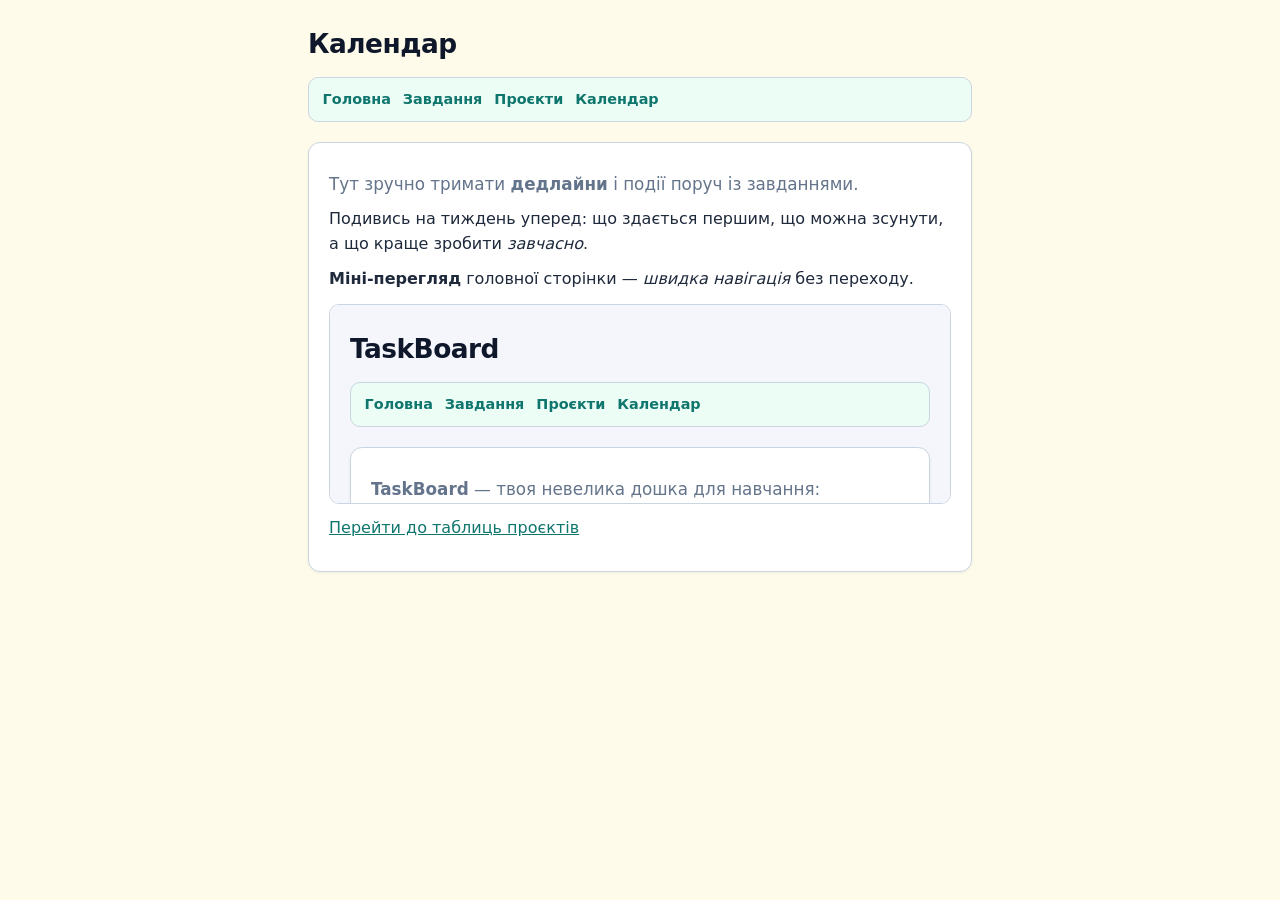
==== calendar.html @ e243464f "Оновлення сторінок: таблиці, стилі, зображення, фон у HTML" ====
<!DOCTYPE html>
<html lang="uk">
<head>
  <meta charset="UTF-8">
  <title>TaskBoard — календар</title>
  <link rel="stylesheet" href="styles.css">
</head>
<body class="page-calendar" bgcolor="#fffbeb" link="#0f766e" vlink="#115e59" alink="#14b8a6">
  <div class="wrap">
    <header>
      <h1>Календар</h1>
      <nav class="nav">
        <a href="index.html">Головна</a>
        <a href="tasks.html">Завдання</a>
        <a href="projects.html">Проєкти</a>
        <a href="calendar.html">Календар</a>
      </nav>
    </header>
    <main class="panel">
      <p class="lead">Тут зручно тримати <strong>дедлайни</strong> і події поруч із завданнями.</p>
      <p>Подивись на тиждень уперед: що здається першим, що можна зсунути, а що краще зробити <em>завчасно</em>.</p>
      <p><strong>Міні-перегляд</strong> головної сторінки — <em>швидка навігація</em> без переходу.</p>
      <iframe src="index.html" title="перегляд головної TaskBoard" width="100%" height="200"></iframe>
      <p><a href="projects.html">Перейти до таблиць проєктів</a></p>
    </main>
  </div>
</body>
</html>
---- styles.css ----
:root {
  --panel: #ffffff;
  --text: #1e293b;
  --muted: #64748b;
  --accent: #14b8a6;
  --accent-dark: #0f766e;
  --nav-bg: #ecfdf5;
  --border: #cbd5e1;
}

* {
  box-sizing: border-box;
}

body {
  margin: 0;
  min-height: 100vh;
  font-family: system-ui, -apple-system, "Segoe UI", Roboto, sans-serif;
  font-size: 1rem;
  line-height: 1.55;
  color: var(--text);
}

table.simple-chart {
  border-collapse: separate;
  border-spacing: 0;
}

table.matrix {
  border-collapse: separate;
  border-spacing: 8px;
}

.wrap {
  max-width: 44rem;
  margin: 0 auto;
  padding: 1.5rem 1.25rem 2.5rem;
}

header {
  margin-bottom: 1.25rem;
}

h1 {
  margin: 0 0 0.75rem;
  font-size: 1.65rem;
  font-weight: 700;
  letter-spacing: -0.02em;
  color: #0f172a;
}

.nav {
  display: flex;
  flex-wrap: wrap;
  gap: 0.35rem 0.75rem;
  padding: 0.65rem 0.85rem;
  background: var(--nav-bg);
  border-radius: 10px;
  border: 1px solid var(--border);
}

.nav a {
  color: var(--accent-dark);
  text-decoration: none;
  font-weight: 600;
  font-size: 0.9rem;
}

.nav a:hover {
  text-decoration: underline;
  color: var(--accent);
}

main.panel,
.panel {
  background: var(--panel);
  padding: 1.1rem 1.25rem 1.25rem;
  border-radius: 12px;
  border: 1px solid var(--border);
  box-shadow: 0 1px 3px rgba(15, 23, 42, 0.06);
}

p {
  margin: 0.65rem 0;
}

p.lead {
  font-size: 1.05rem;
  color: var(--muted);
}

a:link,
a:visited {
  color: var(--accent-dark);
}

a:hover {
  color: var(--accent);
}

table {
  width: 100%;
  margin: 1rem 0;
  font-size: 0.95rem;
}

table caption {
  caption-side: top;
  text-align: left;
  font-weight: 700;
  margin-bottom: 0.5rem;
  color: #0f172a;
}

th,
td {
  border: 1px solid var(--border);
  padding: 0.5rem 0.65rem;
  vertical-align: middle;
}

th {
  background: #ccfbf1;
  color: #134e4a;
}

.img-inline {
  display: block;
  border-radius: 8px;
  max-width: 100%;
  height: auto;
}

a.img-wrap {
  display: inline-block;
  border-radius: 10px;
  overflow: hidden;
  box-shadow: 0 2px 8px rgba(15, 23, 42, 0.12);
}

a.img-wrap:hover {
  box-shadow: 0 4px 14px rgba(59, 130, 246, 0.35);
}

iframe {
  display: block;
  width: 100%;
  max-width: 100%;
  height: 200px;
  margin: 0.75rem 0;
  border: 1px solid var(--border);
  border-radius: 10px;
  background: var(--panel);
}

ul,
ol,
dl {
  margin: 0.5rem 0 0.75rem;
}

dt {
  font-weight: 700;
  margin-top: 0.35rem;
}

dd {
  margin-left: 1rem;
  color: var(--muted);
}
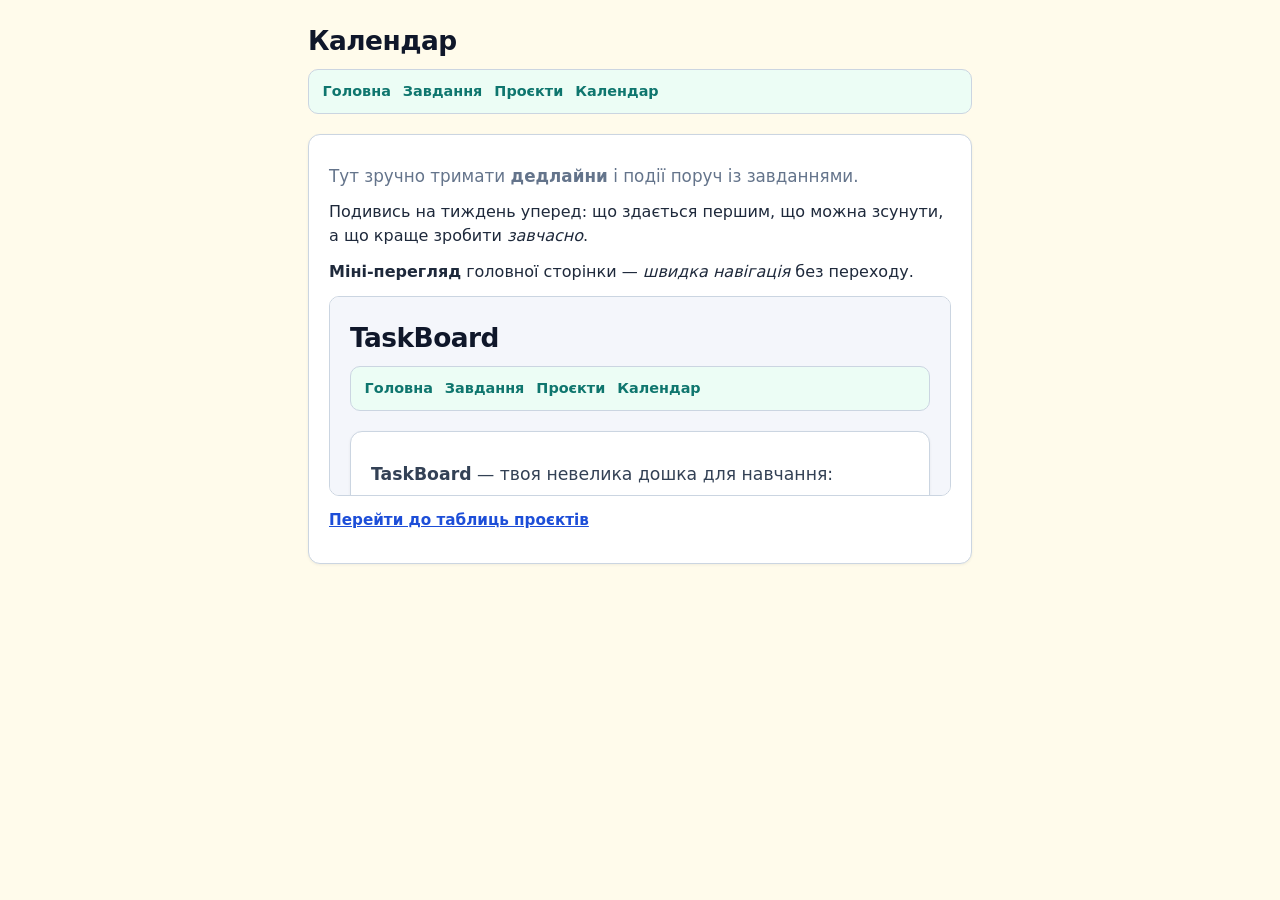
==== commit 5daf0712: "ЛР3: зовнішній CSS, списки й таблиці, стилі посилань і body" ====
--- a/calendar.html
+++ b/calendar.html
@@ -4,11 +4,22 @@
   <meta charset="UTF-8">
   <title>TaskBoard — календар</title>
   <link rel="stylesheet" href="styles.css">
+  <style>
+    main.panel a:link,
+    main.panel a:visited {
+      color: #1d4ed8 !important;
+      text-decoration: underline !important;
+      font-weight: 600 !important;
+    }
+    main.panel a:hover {
+      color: #1e3a8a !important;
+    }
+  </style>
 </head>
-<body class="page-calendar" bgcolor="#fffbeb" link="#0f766e" vlink="#115e59" alink="#14b8a6">
+<body class="page-calendar">
   <div class="wrap">
     <header>
-      <h1>Календар</h1>
+      <h1 id="main-title">Календар</h1>
       <nav class="nav">
         <a href="index.html">Головна</a>
         <a href="tasks.html">Завдання</a>
--- a/styles.css
+++ b/styles.css
@@ -6,6 +6,7 @@
   --accent-dark: #0f766e;
   --nav-bg: #ecfdf5;
   --border: #cbd5e1;
+  --body-bg: #f1f5f9;
 }
 
 * {
@@ -19,6 +20,60 @@
   font-size: 1rem;
   line-height: 1.55;
   color: var(--text);
+  font-style: normal;
+  text-align: left;
+  background-color: var(--body-bg);
+}
+
+body.page-home {
+  background-color: #f4f6fb !important;
+}
+
+body.page-home {
+  background-color: pink;
+}
+
+body.page-tasks {
+  background-color: #f0fdf4 !important;
+}
+
+body.page-projects {
+  background-color: #eef3f8 !important;
+  background-image: url("images/clock.jpeg");
+  background-repeat: no-repeat;
+  background-position: top right;
+  background-size: 200px auto;
+}
+
+body.page-calendar {
+  background-color: #fffbeb !important;
+}
+
+h1#main-title {
+  margin: 0 0 0.75rem;
+  font-size: 1.65rem;
+  font-weight: 700;
+  font-style: normal;
+  line-height: 1.25;
+  letter-spacing: -0.02em;
+  color: #0f172a;
+  text-align: left;
+}
+
+main.panel a:link,
+main.panel a:visited {
+  font-size: 0.95rem;
+  font-style: normal;
+  line-height: 1.5;
+  text-align: left;
+  color: var(--accent-dark);
+  text-decoration: none;
+  font-weight: 600;
+}
+
+main.panel a:hover {
+  color: var(--accent);
+  text-decoration: underline;
 }
 
 table.simple-chart {
@@ -39,14 +94,6 @@
 
 header {
   margin-bottom: 1.25rem;
-}
-
-h1 {
-  margin: 0 0 0.75rem;
-  font-size: 1.65rem;
-  font-weight: 700;
-  letter-spacing: -0.02em;
-  color: #0f172a;
 }
 
 .nav {
@@ -102,26 +149,60 @@
   width: 100%;
   margin: 1rem 0;
   font-size: 0.95rem;
+  font-family: system-ui, -apple-system, "Segoe UI", Roboto, sans-serif;
+  border: 2px solid #94a3b8;
+  border-radius: 8px;
+  overflow: hidden;
+  background-color: #f8fafc;
 }
 
 table caption {
   caption-side: top;
   text-align: left;
   font-weight: 700;
-  margin-bottom: 0.5rem;
+  font-size: 1rem;
+  line-height: 1.4;
+  margin: 0 0 0.5rem;
+  padding: 0.25rem 0;
   color: #0f172a;
 }
 
 th,
 td {
   border: 1px solid var(--border);
-  padding: 0.5rem 0.65rem;
+  padding: 0.55rem 0.7rem;
   vertical-align: middle;
+  font-size: 0.95rem;
+  line-height: 1.45;
 }
 
 th {
   background: #ccfbf1;
   color: #134e4a;
+  font-weight: 700;
+}
+
+tbody tr:nth-child(even) td {
+  background-color: #f1f5f9;
+}
+
+table.simple-chart td,
+table.simple-chart th {
+  background-color: #ffffff;
+}
+
+table.simple-chart tbody tr:nth-child(even) td {
+  background-color: #f8fafc;
+}
+
+table.matrix {
+  background-color: #fffef5;
+  border-color: #eab308;
+}
+
+table.matrix th,
+table.matrix td {
+  border-color: #fde047;
 }
 
 .img-inline {
@@ -153,18 +234,49 @@
   background: var(--panel);
 }
 
-ul,
-ol,
+ul {
+  margin: 0.65rem 0 0.85rem;
+  padding: 0.5rem 0.5rem 0.5rem 1.75rem;
+  border: 1px solid #cbd5e1;
+  border-radius: 8px;
+  background-color: #f8fafc;
+  color: #1e293b;
+  font-size: 0.95rem;
+  line-height: 1.55;
+}
+
+ol {
+  margin: 0.65rem 0 0.85rem;
+  padding: 0.55rem 0.55rem 0.55rem 1.85rem;
+  border: 1px solid #bae6fd;
+  border-radius: 8px;
+  background-color: #f0f9ff;
+  color: #0c4a6e;
+  font-size: 0.95rem;
+  line-height: 1.55;
+}
+
 dl {
-  margin: 0.5rem 0 0.75rem;
+  margin: 0.65rem 0 0.85rem;
+  padding: 0.65rem 0.85rem;
+  border: 1px solid #c4b5fd;
+  border-radius: 8px;
+  background-color: #faf5ff;
+  color: #1e293b;
+  font-size: 0.95rem;
+  line-height: 1.5;
 }
 
 dt {
   font-weight: 700;
-  margin-top: 0.35rem;
+  margin-top: 0.4rem;
+  color: #5b21b6;
+  font-size: 0.98rem;
 }
 
 dd {
-  margin-left: 1rem;
+  margin: 0.25rem 0 0.5rem 1rem;
+  padding-left: 0.35rem;
   color: var(--muted);
-}
+  border-left: 3px solid #ddd6fe;
+}
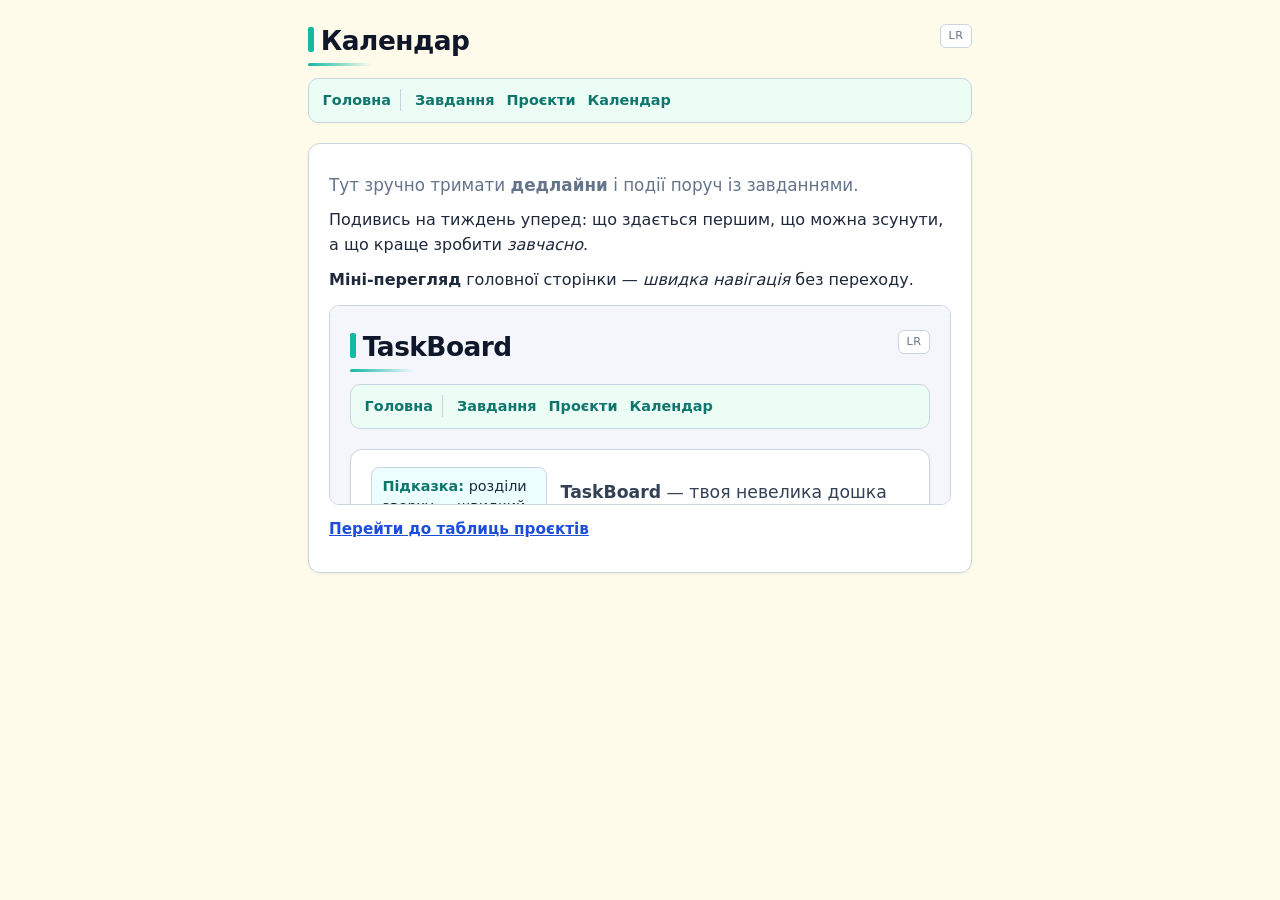
==== commit 41ddd039: "ЛР5: div і span, position і float, псевдокласи посилань та ::before/::after" ====
--- a/calendar.html
+++ b/calendar.html
@@ -14,19 +14,25 @@
     main.panel a:hover {
       color: #1e3a8a !important;
     }
+    main.panel a:active {
+      color: #b45309 !important;
+    }
   </style>
 </head>
 <body class="page-calendar">
   <div class="wrap">
-    <header>
-      <h1 id="main-title">Календар</h1>
-      <nav class="nav">
-        <a href="index.html">Головна</a>
-        <a href="tasks.html">Завдання</a>
-        <a href="projects.html">Проєкти</a>
-        <a href="calendar.html">Календар</a>
-      </nav>
-    </header>
+    <div class="header-block">
+      <div class="corner-badge"><span>LR</span></div>
+      <header>
+        <h1 id="main-title"><span>Календар</span></h1>
+        <nav class="nav">
+          <a href="index.html">Головна</a>
+          <a href="tasks.html">Завдання</a>
+          <a href="projects.html">Проєкти</a>
+          <a href="calendar.html">Календар</a>
+        </nav>
+      </header>
+    </div>
     <main class="panel">
       <p class="lead">Тут зручно тримати <strong>дедлайни</strong> і події поруч із завданнями.</p>
       <p>Подивись на тиждень уперед: що здається першим, що можна зсунути, а що краще зробити <em>завчасно</em>.</p>
--- a/styles.css
+++ b/styles.css
@@ -60,6 +60,27 @@
   text-align: left;
 }
 
+h1#main-title::before {
+  content: "";
+  display: inline-block;
+  width: 0.35rem;
+  height: 0.95em;
+  margin-right: 0.45rem;
+  vertical-align: -0.06em;
+  border-radius: 2px;
+  background-color: var(--accent);
+}
+
+h1#main-title::after {
+  content: "";
+  display: block;
+  width: 4rem;
+  height: 3px;
+  margin-top: 0.35rem;
+  border-radius: 2px;
+  background: linear-gradient(90deg, var(--accent), transparent);
+}
+
 main.panel a:link,
 main.panel a:visited {
   font-size: 0.95rem;
@@ -76,6 +97,10 @@
   text-decoration: underline;
 }
 
+main.panel a:active {
+  color: #0f766e;
+}
+
 table.simple-chart {
   border-collapse: separate;
   border-spacing: 0;
@@ -87,13 +112,33 @@
 }
 
 .wrap {
+  position: relative;
   max-width: 44rem;
   margin: 0 auto;
   padding: 1.5rem 1.25rem 2.5rem;
 }
 
+.header-block {
+  position: relative;
+  margin-bottom: 1.25rem;
+}
+
+.corner-badge {
+  position: absolute;
+  top: 0;
+  right: 0;
+  z-index: 1;
+  padding: 0.15rem 0.45rem;
+  font-size: 0.7rem;
+  letter-spacing: 0.06em;
+  color: var(--muted);
+  border: 1px solid var(--border);
+  border-radius: 6px;
+  background: var(--panel);
+}
+
 header {
-  margin-bottom: 1.25rem;
+  margin-bottom: 0;
 }
 
 .nav {
@@ -106,7 +151,8 @@
   border: 1px solid var(--border);
 }
 
-.nav a {
+.nav a:link,
+.nav a:visited {
   color: var(--accent-dark);
   text-decoration: none;
   font-weight: 600;
@@ -116,6 +162,39 @@
 .nav a:hover {
   text-decoration: underline;
   color: var(--accent);
+}
+
+.nav a:active {
+  color: #0e7490;
+  text-decoration: none;
+}
+
+.nav a:first-child {
+  padding-right: 0.55rem;
+  margin-right: 0.15rem;
+  border-right: 1px solid var(--border);
+}
+
+main.panel .aside-float {
+  max-width: 11rem;
+  margin: 0 0.85rem 0.65rem 0;
+  padding: 0.5rem 0.65rem;
+  border: 1px solid var(--border);
+  border-radius: 8px;
+  background: #ecfeff;
+  font-size: 0.9rem;
+  line-height: 1.4;
+}
+
+main.panel .aside-float span {
+  font-weight: 700;
+  color: var(--accent-dark);
+}
+
+main.panel::after {
+  content: "";
+  display: block;
+  clear: both;
 }
 
 main.panel,
